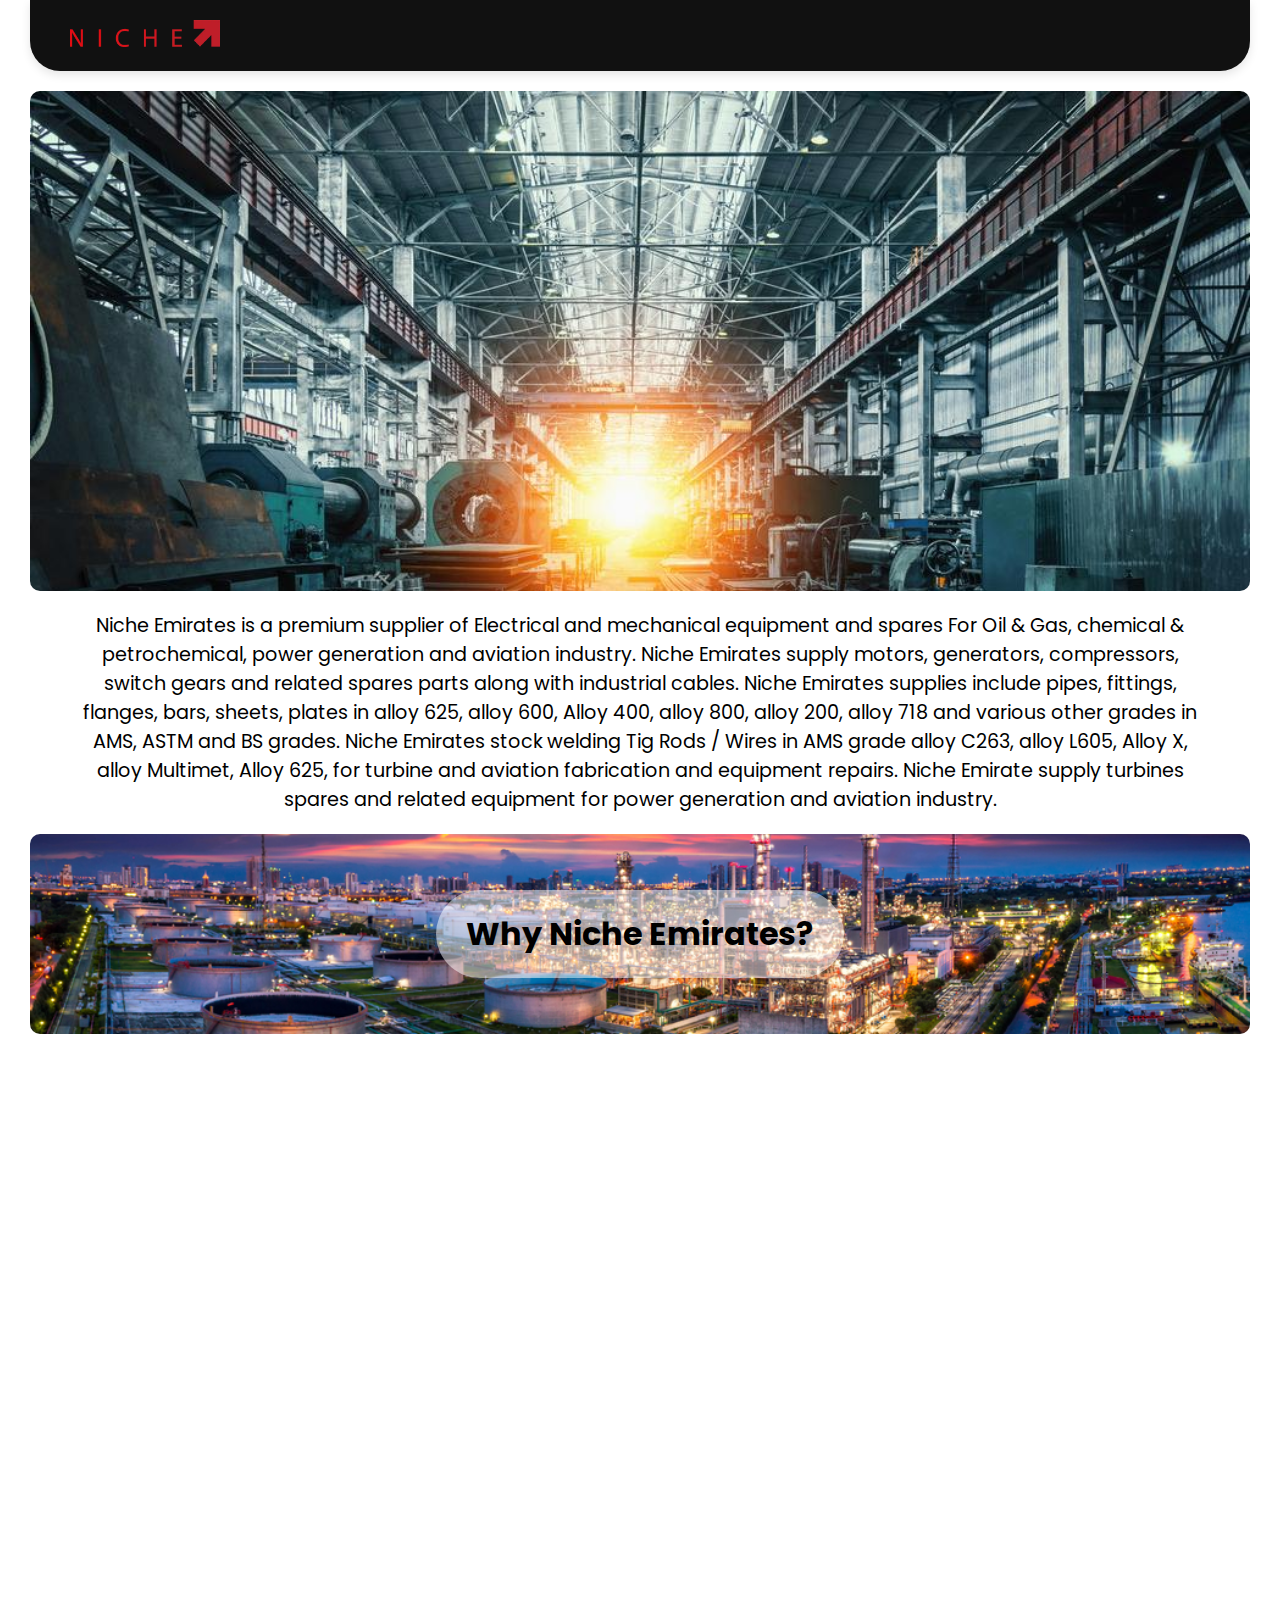
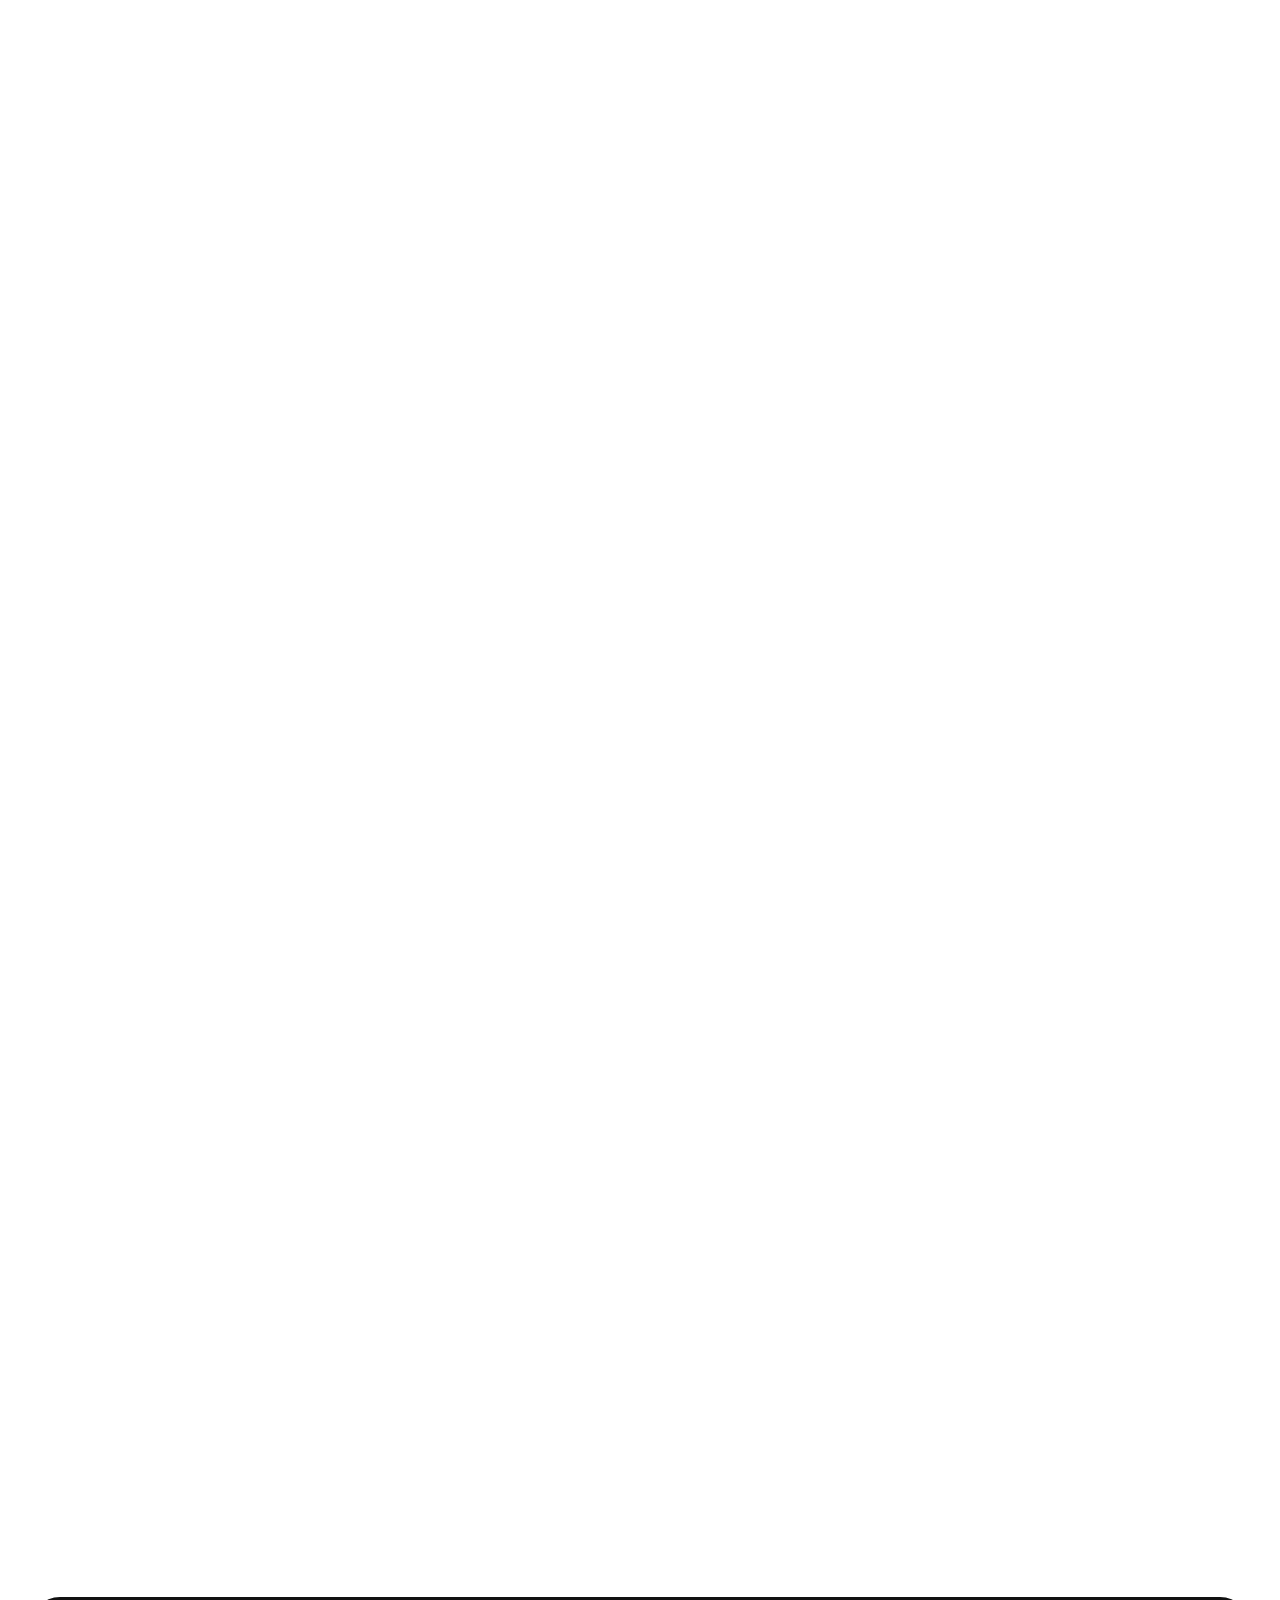
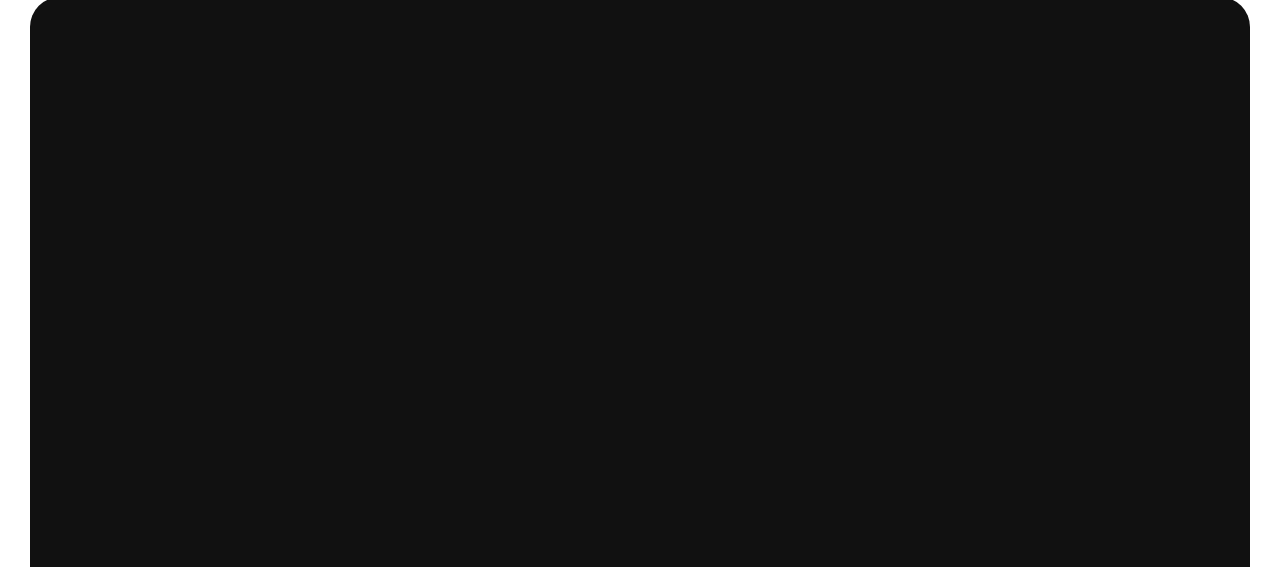
==== index.html @ 9e4d217b "Add files via upload" ====
<!DOCTYPE html>
<html lang="en">

<head>
    <meta charset="UTF-8">
    <meta name="viewport" content="width=device-width, initial-scale=1.0">
    <title>Home | Niche Emirates</title>
    <link rel="stylesheet" href="styles.css">
    <link rel="preconnect" href="https://fonts.googleapis.com">
    <link rel="preconnect" href="https://fonts.gstatic.com" crossorigin>
    <link
        href="https://fonts.googleapis.com/css2?family=Poppins:ital,wght@0,100;0,200;0,300;0,400;0,500;0,600;0,700;0,800;0,900;1,100;1,200;1,300;1,400;1,500;1,600;1,700;1,800;1,900&display=swap"
        rel="stylesheet">
    <script src="https://cdn.emailjs.com/dist/email.min.js"></script>
</head>

<body class="body-width">
    <header class="luxury-header">
        <div class="logo">
            <a href="index.html">
                <img src="images/logo.webp" alt="Logo" />
            </a>
        </div>
        <div class="burger-menu" id="burgerMenu">
            <div class="bar"></div>
            <div class="bar"></div>
            <div class="bar"></div>
        </div>
        <nav class="slider-nav" id="sliderNav">
            <span class="close-btn" id="closeNav">&times;</span>
            <ul>
                <li><a href="index.html">Home</a></li>
                <li><a href="about-us.html">About Us</a></li>
                <li><a href="services.html">Services</a></li>
                <li><a href="contact-us.html">Contact Us</a></li>
            </ul>
        </nav>
        <nav class="nav-menu">
            <ul>
                <li><a href="index.html">Home</a></li>
                <li><a href="about-us.html">About Us</a></li>
                <li><a href="services.html">Services</a></li>
                <li><a href="contact-us.html">Contact Us</a></li>
            </ul>
        </nav>
    </header>
    <div class="home-top-image-container">
        <img class="fader-element home-top-image" src="images/1.jpg" alt="Top Image">
    </div>
    <p style="text-align: center; padding: 0 40px;" class="fader-element body-text">
        Niche Emirates is a premium supplier of Electrical and mechanical equipment and spares
        For Oil & Gas, chemical & petrochemical, power generation and aviation industry.
        Niche Emirates supply motors, generators, compressors, switch gears and related spares parts along with
        industrial cables.
        Niche Emirates supplies include pipes, fittings, flanges, bars, sheets, plates in alloy 625, alloy 600,
        Alloy 400, alloy 800, alloy 200, alloy 718 and various other grades in AMS, ASTM and BS grades.
        Niche Emirates stock welding Tig Rods / Wires in AMS grade alloy C263, alloy L605, Alloy X, alloy Multimet,
        Alloy 625, for turbine and aviation fabrication and equipment repairs.
        Niche Emirate supply turbines spares and related equipment for power generation and aviation industry.
    </p>
    <div class="fader-element home-second-image-container">
        <img class="home-second-image" src="images/2.png">
        <div class="home-second-image-container-inner">
            <p>Why Niche Emirates?</p>
        </div>
    </div>
    <div class="fader-element why-niche-strip-container">
        <p>One Stop Shop</p>
        <p>Expert Consultation</p>
        <p>Wide Industrial Product Range</p>
        <p>Quality & Reliability</p>
        <p>Fair Price Guaranteed</p>
    </div>
    <div class="fader-element why-niche-strip-content-container">
        <img src="images/3.jpg">
        <div class="why-niche-strip-content-container-inner">
            <p>
                At Niche Emirates, we pride ourselves on our long-standing partnerships with some of the world’s
                leading
                brands and key players within the Middle East. These collaborations enable us to consistently
                deliver
                top-quality heavy machinery parts and exceptional services. Whether you require new, used, or
                refurbished parts, we are equipped to meet your needs with the best pricing and reliable,
                customer-focused service.
            </p>
            <a>
                View More
            </a>
        </div>
    </div>
    <h1 class="fader-element section-heading">OUR SERVICES</h1>
    <div class="fader-element our-services-home-strip">
        <div class="our-services-home-strip-card">
            <img src="images/4.jpg">
            <p>OIL & GAS</p>
        </div>
        <div class="our-services-home-strip-card">
            <img src="images/5.jpg">
            <p>POWER</p>
        </div>
        <div class="our-services-home-strip-card">
            <img src="images/6.jpg">
            <p>MINING</p>
        </div>
    </div>
    <h1 class="fader-element section-heading">HOW DO WE WORK?</h1>
    <img class="fader-element home-image" src="images/7.png">
    <div class="fader-element home-network-conter-container">
        <img class="home-image" style="margin:20px auto;" src="images/8.jpg">
        <div>
            <p class="network-counter">1000+</p>
            <p>Network</p>
        </div>
    </div>
    <img class="fader-element home-image home-image-last" style="margin-bottom:60px; margin-top: -50px;"
        src="images/9.png">

    <footer>
        <div class="fader-element home-contact-container">
            <div class="get-in-touch">
                <p class="home-get-in-touch-heading">GET IN TOUCH</p>
                <p class="home-get-in-touch-subheading">ADDRESS</p>
                <p class="home-get-in-touch-content">PO Box 81605, Dubai, UAE</p>
                <p class="home-get-in-touch-subheading">CONTACT US</p>
                <p class="home-get-in-touch-content">+971 4297 8868</p>
                <a class="home-get-in-touch-content" href="mailto:info@nicheme.com">info@nicheme.com</a>
            </div>
            <div class="form-container">
                <p class="home-get-in-touch-heading">SEND US A MESSAGE</p>
                <form id="contact-form">
                    <div class="form-row">
                        <div class="form-group">
                            <label for="name">Name</label>
                            <input type="text" id="name" name="from_name" placeholder="Name" required>
                        </div>
                        <div class="form-group">
                            <label for="company">Company</label>
                            <input type="text" id="company" name="company" placeholder="Company" required>
                        </div>
                    </div>
                    <div class="form-row">
                        <div class="form-group">
                            <label for="phone">Phone</label>
                            <input type="tel" id="phone" name="phone" placeholder="Phone" required>
                        </div>
                        <div class="form-group">
                            <label for="email">Email</label>
                            <input type="email" id="email" name="email" placeholder="Email" required>
                        </div>
                    </div>
                    <div class="form-group">
                        <label for="description">Description</label>
                        <textarea id="description" name="message" rows="4" placeholder="Description"
                            required></textarea>
                    </div>
                    <button type="submit" class="form-button">Send</button>
                </form>
            </div>
        </div>
    </footer>
    <script>
        document.addEventListener("DOMContentLoaded", () => {
            const cards = document.querySelectorAll(".our-services-home-strip-card");

            const observer = new IntersectionObserver((entries) => {
                entries.forEach((entry) => {
                    if (entry.isIntersecting) {
                        entry.target.classList.add("in-view");
                    } else {
                        entry.target.classList.remove("in-view"); // Optional: remove class when out of view
                    }
                });
            });

            cards.forEach((card) => observer.observe(card));
        });
    </script>
    <script>
        document.addEventListener("DOMContentLoaded", () => {
            const counterElements = document.querySelectorAll(".network-counter");

            const observer = new IntersectionObserver((entries) => {
                entries.forEach((entry) => {
                    if (entry.isIntersecting) {
                        startCounter(entry.target);
                        observer.unobserve(entry.target); // Stop observing after animation
                    }
                });
            });

            counterElements.forEach((element) => observer.observe(element));

            function startCounter(counterElement) {
                let start = 0;
                const end = parseInt(counterElement.textContent.replace(/\D/g, ''), 10); // Remove non-numeric characters and parse
                const duration = 1000; // Animation duration in milliseconds
                const easeInOutQuad = (t) =>
                    t < 0.5 ? 2 * t * t : -1 + (4 - 2 * t) * t;

                let startTime = null;

                function animateCounter(timestamp) {
                    if (!startTime) startTime = timestamp;
                    const progress = timestamp - startTime;
                    const easingProgress = easeInOutQuad(progress / duration);
                    const current = Math.min(
                        Math.floor(start + easingProgress * end),
                        end
                    );
                    counterElement.textContent = `${current}+`;

                    if (progress < duration) {
                        requestAnimationFrame(animateCounter);
                    } else {
                        counterElement.textContent = `${end}+`; // Ensure final value
                    }
                }

                requestAnimationFrame(animateCounter);
            }
        });
    </script>
    <script>
        emailjs.init("0y-54eaYngDG_MT3-");

        document.querySelector("form").addEventListener("submit", function (e) {
            e.preventDefault();

            const serviceID = "service_50eqcb4";
            const templateID = "template_733shvm";

            emailjs.sendForm(serviceID, templateID, this)
                .then(() => {
                    alert("Message sent successfully!");
                    this.reset();
                }, (err) => {
                    alert("Failed to send message. Please try again later.");
                    console.error("Error:", err);
                });
        });
    </script>
    <script>
        document.addEventListener("DOMContentLoaded", function () {
            // Select all elements with the class 'fader-element'
            const faderElements = document.querySelectorAll('.fader-element');

            // Options for the Intersection Observer
            const options = {
                root: null, // Observe the viewport
                rootMargin: '0px', // No margin around the root
                threshold: 0.1 // Trigger when 10% of the element is visible
            };

            // Callback for when elements enter the viewport
            const observerCallback = (entries, observer) => {
                entries.forEach(entry => {
                    if (entry.isIntersecting) {
                        // Add the 'visible' class to the element when it enters the viewport
                        entry.target.classList.add('visible');
                        observer.unobserve(entry.target); // Stop observing once it has faded in
                    }
                });
            };

            // Create the Intersection Observer
            const observer = new IntersectionObserver(observerCallback, options);

            // Observe each fader-element
            faderElements.forEach(element => {
                observer.observe(element);
            });
        });
    </script>
    <script>
        document.addEventListener("DOMContentLoaded", () => {
            const burgerMenu = document.getElementById("burgerMenu");
            const sliderNav = document.getElementById("sliderNav");
            const closeNav = document.getElementById("closeNav");

            // Open or Close Menu on Burger Click
            burgerMenu.addEventListener("click", () => {
                sliderNav.classList.toggle("open");
                burgerMenu.classList.toggle("open");
            });

            // Close Menu with Close Button
            closeNav.addEventListener("click", () => {
                sliderNav.classList.remove("open");
                burgerMenu.classList.remove("open");
            });

            // Close Menu by Clicking Outside
            document.addEventListener("click", (event) => {
                const isClickInsideMenu = sliderNav.contains(event.target);
                const isClickOnBurger = burgerMenu.contains(event.target);

                if (!isClickInsideMenu && !isClickOnBurger) {
                    sliderNav.classList.remove("open");
                    burgerMenu.classList.remove("open");
                }
            });
        });
    </script>
</body>

</html>
---- styles.css ----
* {
    margin: 0;
    padding: 0;
}

p {
    font-family: "Poppins", sans-serif;
}

.burger-menu {
    display: none;
}

.slider-nav {
    display: none;
}

header {
    display: flex;
    justify-content: space-between;
    align-items: center;
    padding: 20px 40px;
    background: #111;
    box-shadow: 0 4px 10px rgba(0, 0, 0, 0.1);
    position: sticky;
    top: 0;
    z-index: 1000;
    border-radius: 0 0 30px 30px;
}

footer {
    background-color: #111111;
    padding: 40px 30px;
    border-radius: 30px 30px 0 0;
}

.logo img {
    width: 150px;
    /* Adjust logo size as needed */
}

.nav-menu ul {
    list-style: none;
    display: flex;
    gap: 30px;
}

.nav-menu li {
    position: relative;
}

.nav-menu a {
    text-decoration: none;
    color: #fff;
    font-size: 1.1rem;
    font-family: "Poppins", sans-serif;
    font-weight: 500;
    padding: 10px 15px;
    transition: color 0.3s ease, transform 0.3s ease;
}

/* Fade-in Effect on Hover */
.nav-menu a:hover {
    color: #bf1e29;
    /* Luxurious gold color */
    transform: scale(1.1);
}

/* Underline Animation */
.nav-menu a::after {
    content: "";
    position: absolute;
    left: 50%;
    bottom: 0;
    width: 0;
    height: 2px;
    background: #bf1e29;
    transition: width 0.3s ease, left 0.3s ease;
}

.nav-menu a:hover::after {
    width: 100%;
    left: 0;
}

/* Smooth Entrance Animation */
.nav-menu li {
    opacity: 0;
    animation: fadeIn 1s ease-in-out forwards;
}

.nav-menu li:nth-child(1) {
    animation-delay: 0.2s;
}

.nav-menu li:nth-child(2) {
    animation-delay: 0.4s;
}

.nav-menu li:nth-child(3) {
    animation-delay: 0.6s;
}

.nav-menu li:nth-child(4) {
    animation-delay: 0.8s;
}

@keyframes fadeIn {
    from {
        opacity: 0;
        transform: translateY(-20px);
    }

    to {
        opacity: 1;
        transform: translateY(0);
    }
}

.body-text {
    font-size: 1.2rem;
    margin: 20px 0;
}

.body-width {
    max-width: 1300px;
    margin: 0 auto;
}

.home-top-image-container {
    width: 100%;
    height: 500px;
    margin-top: 20px;
    overflow: hidden;
    border-radius: 10px;
}

.home-top-image,
.home-second-image {
    width: 100%;
    height: 100%;
    object-fit: cover;
}

.home-second-image-container {
    width: 100%;
    height: 200px;
    overflow: hidden;
    border-radius: 10px;
    position: relative;
}

.home-second-image-container-inner {
    position: absolute;
    top: 50%;
    left: 50%;
    transform: translate(-50%, -50%);
    color: #000;
    text-align: center;
    background: rgba(255, 255, 255, 0.5);
    padding: 20px 30px;
    border-radius: 50px;
}

.home-second-image-container-inner p {
    font-weight: 700;
    font-size: 2rem;
}

.why-niche-strip-container {
    display: flex;
    justify-content: space-between;
    margin: 20px auto;
    align-items: center;
}

.why-niche-strip-container p {
    display: flex;
    justify-content: center;
    align-items: center;
    padding: 0 10px;
    border: solid 1px #000;
    width: 16%;
    text-align: center;
    height: 90px;
    transition: all ease-in .3s;
    cursor: pointer;
    border-radius: 10px;
}

.why-niche-strip-container p:hover {
    border: none;
    background-color: #000;
    color: #fff;
}

.why-niche-strip-content-container {
    display: flex;
    justify-content: space-between;
    align-items: center;
}

.why-niche-strip-content-container img {
    width: 48%;
    border-radius: 10px;
}

.why-niche-strip-content-container-inner {
    display: flex;
    flex-direction: column;
    gap: 10px;
    width: 48%;
}

.why-niche-strip-content-container-inner p {
    font-size: 1.2rem;
}

.why-niche-strip-content-container-inner a {
    padding: 20px 50px;
    background-color: #000;
    width: fit-content;
    text-decoration: none;
    list-style: none;
    font-family: "Poppins", sans-serif;
    border-radius: 10px;
    color: #fff;
    font-weight: 600;
}

.section-heading {
    font-weight: 700;
    margin: 20px auto;
    font-family: "Poppins", sans-serif;
    text-align: center;
}

.our-services-home-strip {
    display: flex;
    justify-content: space-between;
    align-items: center;
}

.our-services-home-strip-card {
    position: relative;
    width: 32%;
    height: auto;
    aspect-ratio: 1/1;
    overflow: hidden;
    border-radius: 10px;
}

.our-services-home-strip-card img {
    width: 100%;
    height: 100%;
    object-fit: cover;
    display: block;
}

.our-services-home-strip-card p {
    position: absolute;
    top: 50%;
    left: 50%;
    transform: translate(-50%, -50%);
    margin: 0;
    background: rgba(255, 255, 255, 0.5);
    color: #000;
    font-weight: 600;
    padding: 10px 20px;
    border-radius: 10px;
    font-family: "Poppins", sans-serif;
    font-size: 1.5rem;
    opacity: 0;
    transition: opacity 1s ease, transform 1s ease;
    pointer-events: none;
}

.our-services-home-strip-card.in-view p {
    opacity: 1;
    transform: translate(-50%, -50%) scale(1.1);
}

.home-network-conter-container {
    position: relative;
}

.home-network-conter-container div {
    position: absolute;
    top: 50%;
    left: 15%;
    width: 250px;
    transform: translate(-50%, -50%);
}

.home-network-conter-container .network-counter {
    font-size: 4rem;
    font-weight: bold;
    transition: color 0.3s ease-in-out;
}

.home-network-conter-container p {
    font-size: 1.2rem;
    margin: 0;
}


.home-contact-container {
    display: flex;
    justify-content: space-between;
    align-items: start;
}

.home-contact-container p,
.home-contact-container label {
    color: #fff;
}

.get-in-touch {
    width: 50%;
    display: flex;
    flex-direction: column;
}

.home-get-in-touch-heading {
    font-size: 1.5rem;
    font-weight: 700;
}

.home-get-in-touch-subheading {
    font-size: 1.2rem;
    margin-top: 20px;
    font-weight: 600;
}

.home-get-in-touch-content {
    font-size: 1.2rem;
}

.form-container {
    width: 50%;
}

form {
    display: flex;
    flex-direction: column;
    gap: 20px;
    margin-top: 20px;
}

.get-in-touch a {
    text-decoration: none;
    list-style: none;
    color: #fff;
}

.form-row {
    display: flex;
    gap: 10px;
}

.form-group {
    flex: 1;
    display: flex;
    flex-direction: column;
}

label {
    margin-bottom: 8px;
    font-family: "Poppins", sans-serif;
    font-size: 1.2rem;
    color: #000;
}

input,
textarea {
    padding: 10px;
    font-family: "Poppins", sans-serif;
    border: 1px solid #fff;
    border-radius: 4px;
    font-size: 1rem;
    background-color: transparent;
    color: #fff;
}

textarea {
    resize: none;
}

.fader-element {
    opacity: 0;
    transform: translateY(30px);
    /* Optional: adds a slight upward motion */
    transition: opacity 1s ease-out, transform 1s ease-out;
}

/* When the element is in the viewport, it fades in */
.fader-element.visible {
    opacity: 1;
    transform: translateY(0);
    /* Return to original position */
}

.form-button {
    background-color: #fff;
    color: #000;
    padding: 15px 20px;
    font-size: 1rem;
    font-weight: bold;
    text-align: center;
    border: none;
    border-radius: 4px;
    cursor: pointer;
    transition: background-color 0.3s ease;
}

.form-button:hover {
    background-color: #333;
}

.home-image {
    width: 100%;
    height: auto;
    border-radius: 10px;
}

.slider-nav .close-btn {
    position: absolute;
    top: 15px;
    right: 15px;
    font-size: 2rem;
    color: #bf1e29;
    cursor: pointer;
    transition: color 0.3s ease;
}

.slider-nav .close-btn:hover {
    color: #bf1e29;
}

.services-left-container,
.services-right-container {
    justify-content: center;
    align-items: center;
    gap: 30px;
    margin-top: 30px;
    display: flex;
}

.services-left-container h2 {
    font-family: poppins, 'sans-serif';
}

.services-right-container h2,
.services-right-container p {
    font-family: poppins, 'sans-serif';
    text-align: right;
}

.services-left-container img,
.services-right-container img {
    width: 40%;
    border-radius: 20px;
}

.services-left-container div,
.services-right-container div {
    width: 40%;
}

@media (max-width: 600px) {
    .form-row {
        flex-direction: column;
    }
}

@media(max-width: 1300px) {
    body {
        padding: 0 30px;
        overflow-x: hidden;
    }
}

@media(max-width: 950px) {
    .home-contact-container {
        flex-direction: column-reverse;
        gap: 50px;
    }

    .get-in-touch,
    .form-container {
        width: 100%;
    }
}

@media(max-width:850px) {
    .home-second-image-container-inner p {
        font-weight: 700;
        font-size: 1.5rem;
    }

    .why-niche-strip-container {
        flex-wrap: wrap;
    }

    .why-niche-strip-container p {
        width: 180px;
    }

    .why-niche-strip-container {
        justify-content: center;
        gap: 10px;
    }

    .why-niche-strip-content-container {
        flex-direction: column;
    }

    .why-niche-strip-content-container img,
    .why-niche-strip-content-container-inner {
        width: 100%;
    }

    .why-niche-strip-content-container-inner {
        display: flex;
        justify-content: center;
        align-items: center;
    }

    .why-niche-strip-content-container-inner p {
        text-align: center;
    }

    .why-niche-strip-content-container-inner p {
        margin: 20px 0 10px;
    }

    .home-network-conter-container div {
        left: 22%;
    }
}

@media(max-width:700px) {

    .services-left-container,
    .services-right-container {
        flex-direction: column;
        gap: 10px;
    }

    .services-left-container img,
    .services-right-container img {
        width: 90%;
    }

    .services-left-container div,
    .services-right-container div {
        width: 90%;
    }

    .services-right-container {
        flex-direction: column-reverse;
    }

    .slider-nav {
        display: flex;
    }

    .burger-menu {
        display: flex;
        flex-direction: column;
        cursor: pointer;
    }

    .burger-menu .bar {
        width: 20px;
        height: 2px;
        background-color: #bf1e29;
        margin: 3px 0;
        transition: transform 0.4s, opacity 0.4s;
    }

    /* Slider Navigation */
    .slider-nav {
        position: fixed;
        top: 0;
        right: -250px;
        /* Hidden by default */
        width: 250px;
        height: 100%;
        background-color: #000;
        color: #bf1e29;
        transition: right 0.5s ease-in-out;
        z-index: 999;
    }

    .slider-nav ul {
        list-style: none;
        padding: 50px 20px;
    }

    .slider-nav ul li {
        margin: 20px 0;
        font-family: poppins, "sans-serif";
    }

    .slider-nav ul li a {
        color: #bf1e29;
        text-decoration: none;
        font-size: 1.2rem;
        transition: color 0.3s ease;
    }

    .slider-nav ul li a:hover {
        color: #d4af37;
        /* Luxurious gold tone */
    }

    /* Toggle Slider - Open */
    .slider-nav.open {
        right: 0;
        /* Slide in */
    }

    /* Burger Menu Animation */
    .burger-menu.open .bar:nth-child(1) {
        transform: rotate(45deg) translate(5px, 5px);
    }

    .burger-menu.open .bar:nth-child(2) {
        opacity: 0;
    }

    .burger-menu.open .bar:nth-child(3) {
        transform: rotate(-45deg) translate(5px, -5px);
    }

    .home-network-conter-container div {
        left: 28%;
    }

    .why-niche-strip-container p {
        width: 140px;
    }

    .luxury-header .nav-menu {
        display: none;
    }

    body {
        padding: 0;
    }

    header {
        border-radius: 0;
    }

    .home-top-image-container,
    .home-second-image-container,
    .why-niche-strip-content-container,
    .our-services-home-strip,
    .home-image {
        width: 96%;
        margin-left: auto;
        margin-right: auto;
    }

    .home-image {
        width: 96%;
        margin: 0 auto;
        display: flex;
    }

    .our-services-home-strip-card {
        width: 49%;
    }

    .our-services-home-strip {
        flex-wrap: wrap;
        justify-content: center;
        gap: 2%;
    }
}

@media(max-width:500px) {
    .home-get-in-touch-heading {
        font-weight: 600;
    }

    .home-contact-container label {
        font-size: 1rem;
    }

    .home-get-in-touch-subheading {
        font-size: 1rem;
    }

    .home-get-in-touch-content {
        font-size: .8rem;
    }

    .home-top-image-container {
        height: 350px;
        margin-top: 10px;
    }

    .body-text {
        padding: 0 10px !important;
        margin-top: 10px;
        font-size: .8rem;
    }

    .home-second-image-container-inner p {
        font-size: 1rem;
        text-wrap: nowrap;
    }

    .why-niche-strip-container p {
        height: 70px;
        font-size: .8rem;
        font-weight: 600;
    }

    .why-niche-strip-content-container-inner p {
        font-size: .8rem;
    }

    .why-niche-strip-content-container-inner a {
        padding: 10px 40px;
        font-size: .8rem;
    }

    .section-heading {
        margin: 20px auto 7px;
        font-size: 1.5rem;
    }

    .our-services-home-strip-card.in-view p {
        font-size: 1rem;
        padding: 10px;
        width: 60%;
        text-align: center;
        line-height: 1.6rem;
    }

    .home-network-conter-container .network-counter {
        font-size: 2rem;
    }

    .home-network-conter-container div {
        left: 42%;
    }

    .home-image-last {
        margin-bottom: 30px !important;
        margin-top: -30px !important;
    }

    header {
        padding: 20px 30px;
    }

    .logo img {
        width: 120px;
    }
}
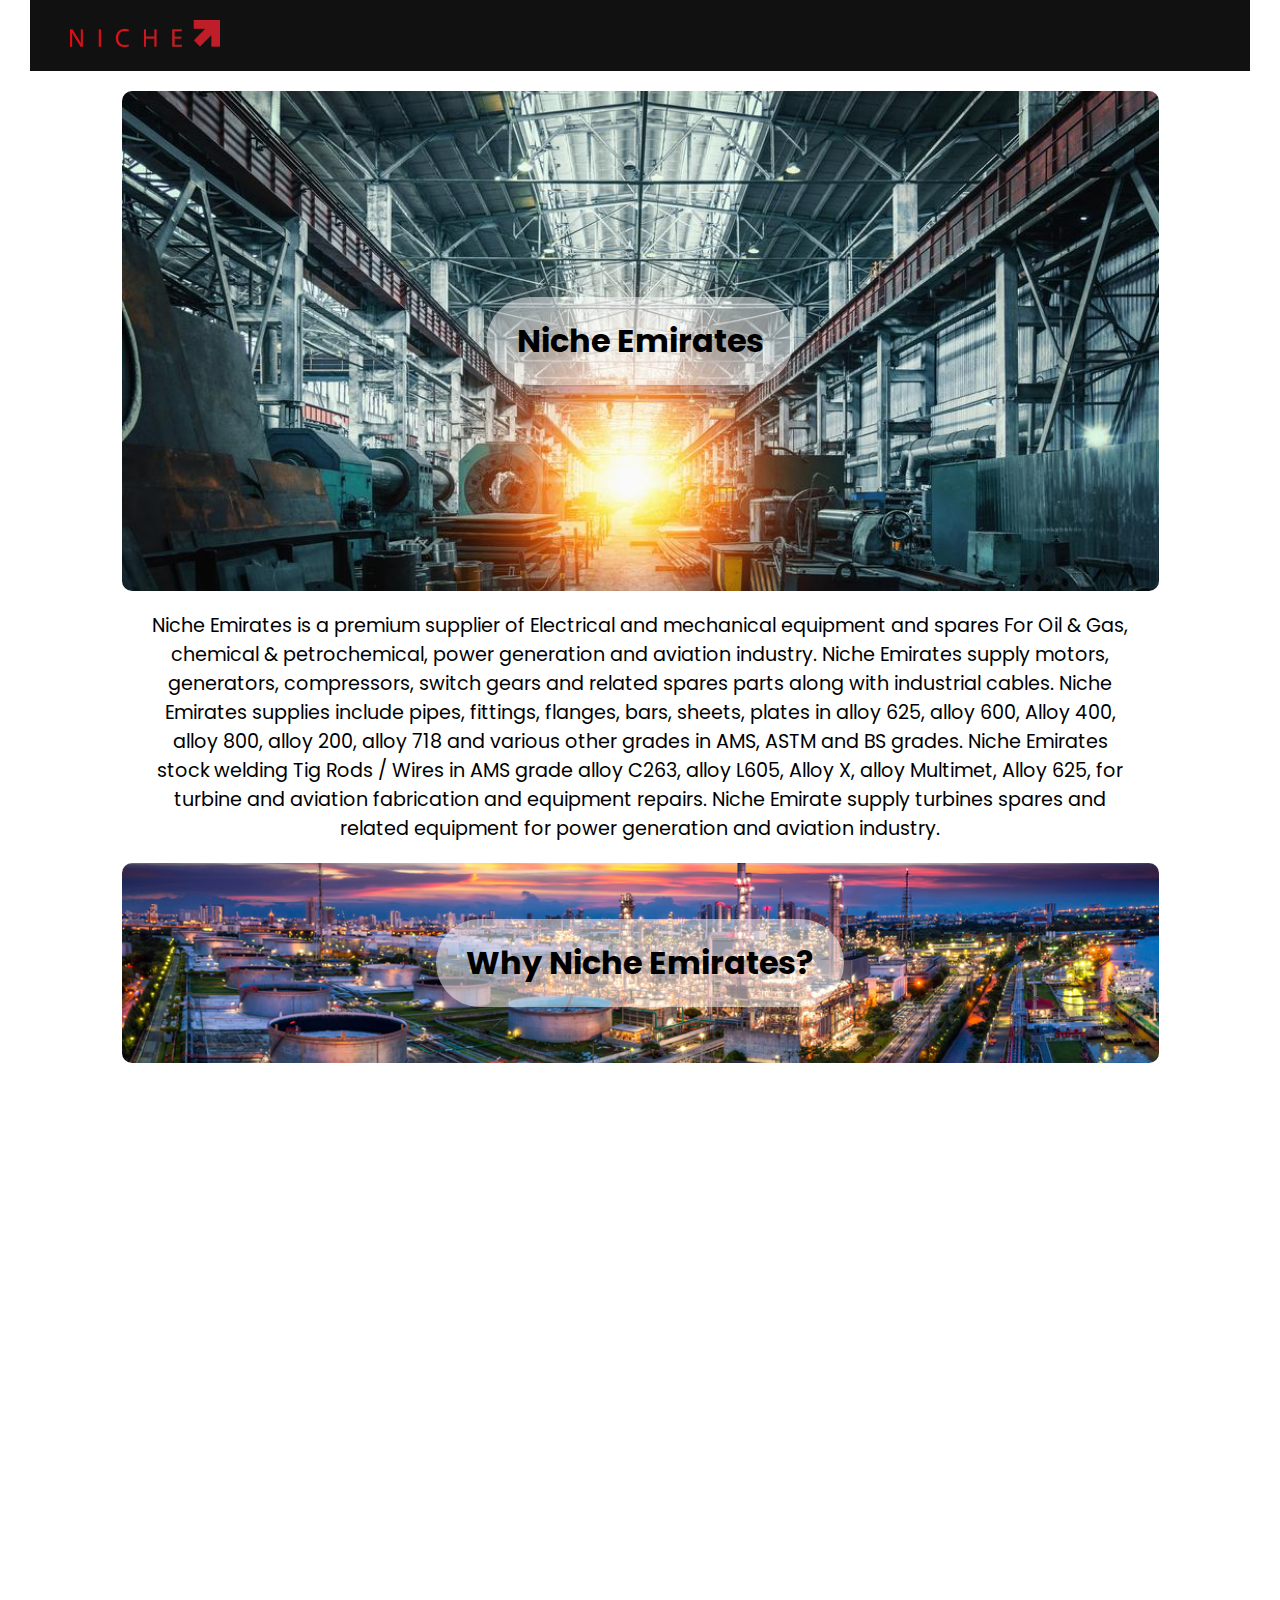
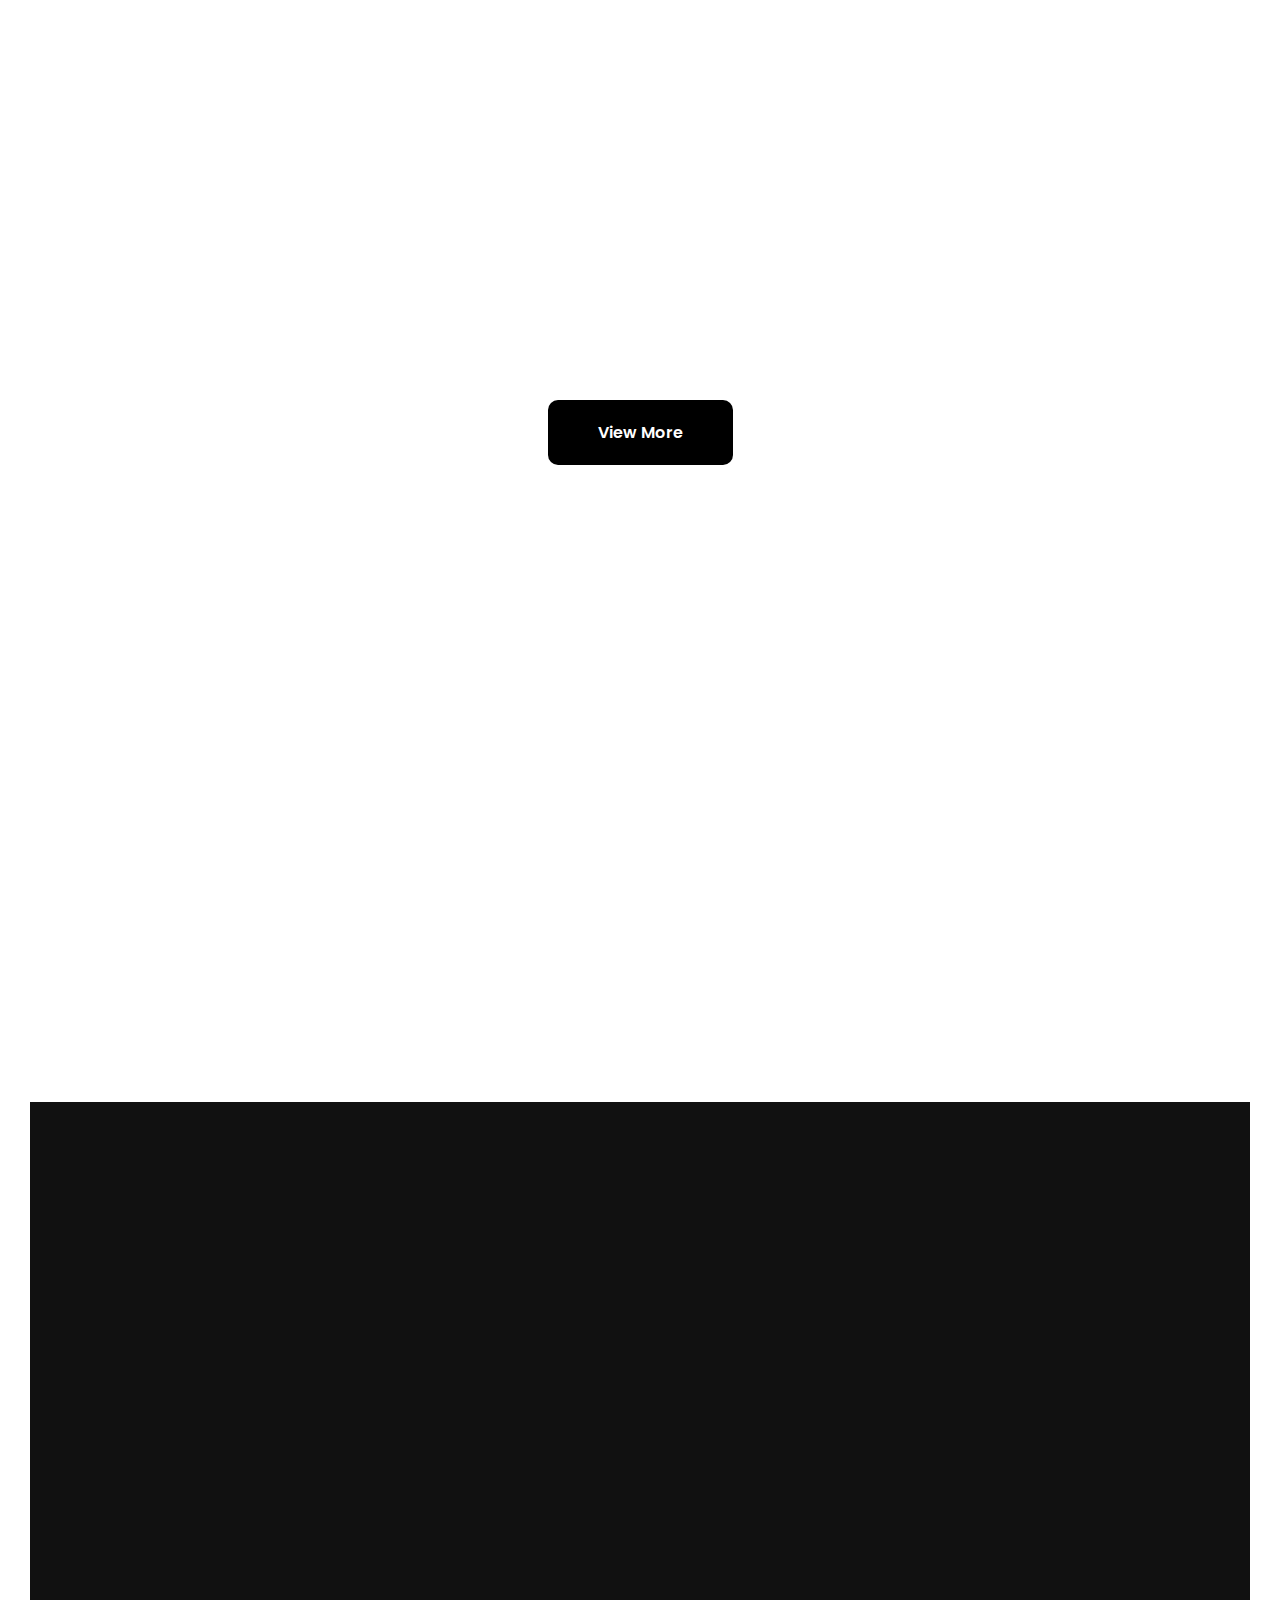
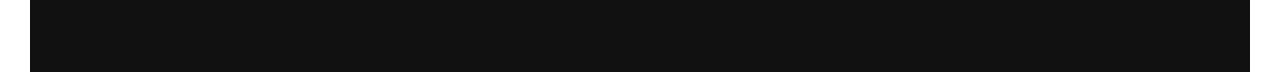
==== commit 9d498747: "Add files via upload" ====
--- a/index.html
+++ b/index.html
@@ -14,7 +14,7 @@
     <script src="https://cdn.emailjs.com/dist/email.min.js"></script>
 </head>
 
-<body class="body-width">
+<body>
     <header class="luxury-header">
         <div class="logo">
             <a href="index.html">
@@ -44,77 +44,79 @@
             </ul>
         </nav>
     </header>
-    <div class="home-top-image-container">
-        <img class="fader-element home-top-image" src="images/1.jpg" alt="Top Image">
+    <div class="body-width">
+        <div class="home-top-image-container">
+            <img class="fader-element home-top-image" src="images/1.jpg" alt="Top Image">
+            <p>Niche Emirates</p>
+        </div>
+        <p style="width:80%;text-align: center; padding: 0 40px; margin: 20px auto;" class="fader-element body-text">
+            Niche Emirates is a premium supplier of Electrical and mechanical equipment and spares
+            For Oil & Gas, chemical & petrochemical, power generation and aviation industry.
+            Niche Emirates supply motors, generators, compressors, switch gears and related spares parts along with
+            industrial cables.
+            Niche Emirates supplies include pipes, fittings, flanges, bars, sheets, plates in alloy 625, alloy 600,
+            Alloy 400, alloy 800, alloy 200, alloy 718 and various other grades in AMS, ASTM and BS grades.
+            Niche Emirates stock welding Tig Rods / Wires in AMS grade alloy C263, alloy L605, Alloy X, alloy Multimet,
+            Alloy 625, for turbine and aviation fabrication and equipment repairs.
+            Niche Emirate supply turbines spares and related equipment for power generation and aviation industry.
+        </p>
+        <div class="fader-element home-second-image-container">
+            <img class="home-second-image" src="images/2.png">
+            <div class="home-second-image-container-inner">
+                <p>Why Niche Emirates?</p>
+            </div>
+        </div>
+        <div class="fader-element why-niche-strip-container">
+            <p>One Stop Shop</p>
+            <p>Expert Consultation</p>
+            <p>Wide Industrial Product Range</p>
+            <p>Quality & Reliability</p>
+            <p>Fair Price Guaranteed</p>
+        </div>
+        <div class="fader-element why-niche-strip-content-container">
+            <img src="images/3.jpg">
+            <div class="why-niche-strip-content-container-inner">
+                <p>
+                    At Niche Emirates, we pride ourselves on our long-standing partnerships with some of the world’s
+                    leading
+                    brands and key players within the Middle East. These collaborations enable us to consistently
+                    deliver
+                    top-quality heavy machinery parts and exceptional services. Whether you require new, used, or
+                    refurbished parts, we are equipped to meet your needs with the best pricing and reliable,
+                    customer-focused service.
+                </p>
+                <a href="about-us.html">
+                    View More
+                </a>
+            </div>
+        </div>
+        <h1 class="fader-element section-heading">OUR SERVICES</h1>
+        <div class="fader-element our-services-home-strip">
+            <div class="our-services-home-strip-card">
+                <img src="images/4.jpg">
+                <p>OIL & GAS</p>
+            </div>
+            <div class="our-services-home-strip-card">
+                <img src="images/5.jpg">
+                <p>POWER</p>
+            </div>
+            <div class="our-services-home-strip-card">
+                <img src="images/6.jpg">
+                <p>MINING</p>
+            </div>
+        </div>
+        <a href="services.html" class="services-view-more-home">
+            View More
+        </a>
+        <div class="fader-element home-network-conter-container">
+            <img class="home-image" style="margin:20px auto;" src="images/8.jpg">
+            <div>
+                <p class="network-counter">1000+</p>
+                <p>Network</p>
+            </div>
+        </div>
+        <img class="fader-element home-image home-image-last" src="images/9.png">
     </div>
-    <p style="text-align: center; padding: 0 40px;" class="fader-element body-text">
-        Niche Emirates is a premium supplier of Electrical and mechanical equipment and spares
-        For Oil & Gas, chemical & petrochemical, power generation and aviation industry.
-        Niche Emirates supply motors, generators, compressors, switch gears and related spares parts along with
-        industrial cables.
-        Niche Emirates supplies include pipes, fittings, flanges, bars, sheets, plates in alloy 625, alloy 600,
-        Alloy 400, alloy 800, alloy 200, alloy 718 and various other grades in AMS, ASTM and BS grades.
-        Niche Emirates stock welding Tig Rods / Wires in AMS grade alloy C263, alloy L605, Alloy X, alloy Multimet,
-        Alloy 625, for turbine and aviation fabrication and equipment repairs.
-        Niche Emirate supply turbines spares and related equipment for power generation and aviation industry.
-    </p>
-    <div class="fader-element home-second-image-container">
-        <img class="home-second-image" src="images/2.png">
-        <div class="home-second-image-container-inner">
-            <p>Why Niche Emirates?</p>
-        </div>
-    </div>
-    <div class="fader-element why-niche-strip-container">
-        <p>One Stop Shop</p>
-        <p>Expert Consultation</p>
-        <p>Wide Industrial Product Range</p>
-        <p>Quality & Reliability</p>
-        <p>Fair Price Guaranteed</p>
-    </div>
-    <div class="fader-element why-niche-strip-content-container">
-        <img src="images/3.jpg">
-        <div class="why-niche-strip-content-container-inner">
-            <p>
-                At Niche Emirates, we pride ourselves on our long-standing partnerships with some of the world’s
-                leading
-                brands and key players within the Middle East. These collaborations enable us to consistently
-                deliver
-                top-quality heavy machinery parts and exceptional services. Whether you require new, used, or
-                refurbished parts, we are equipped to meet your needs with the best pricing and reliable,
-                customer-focused service.
-            </p>
-            <a>
-                View More
-            </a>
-        </div>
-    </div>
-    <h1 class="fader-element section-heading">OUR SERVICES</h1>
-    <div class="fader-element our-services-home-strip">
-        <div class="our-services-home-strip-card">
-            <img src="images/4.jpg">
-            <p>OIL & GAS</p>
-        </div>
-        <div class="our-services-home-strip-card">
-            <img src="images/5.jpg">
-            <p>POWER</p>
-        </div>
-        <div class="our-services-home-strip-card">
-            <img src="images/6.jpg">
-            <p>MINING</p>
-        </div>
-    </div>
-    <h1 class="fader-element section-heading">HOW DO WE WORK?</h1>
-    <img class="fader-element home-image" src="images/7.png">
-    <div class="fader-element home-network-conter-container">
-        <img class="home-image" style="margin:20px auto;" src="images/8.jpg">
-        <div>
-            <p class="network-counter">1000+</p>
-            <p>Network</p>
-        </div>
-    </div>
-    <img class="fader-element home-image home-image-last" style="margin-bottom:60px; margin-top: -50px;"
-        src="images/9.png">
-
     <footer>
         <div class="fader-element home-contact-container">
             <div class="get-in-touch">
--- a/styles.css
+++ b/styles.css
@@ -21,17 +21,14 @@
     align-items: center;
     padding: 20px 40px;
     background: #111;
-    box-shadow: 0 4px 10px rgba(0, 0, 0, 0.1);
     position: sticky;
     top: 0;
     z-index: 1000;
-    border-radius: 0 0 30px 30px;
 }
 
 footer {
     background-color: #111111;
     padding: 40px 30px;
-    border-radius: 30px 30px 0 0;
 }
 
 .logo img {
@@ -128,11 +125,34 @@
 }
 
 .home-top-image-container {
-    width: 100%;
+    width: 85%;
     height: 500px;
-    margin-top: 20px;
+    position: relative;
+    margin: 20px auto 0;
     overflow: hidden;
     border-radius: 10px;
+}
+
+.home-top-image-container p {
+    width: 100%;
+    height: 100%;
+    position: absolute;
+    z-index: 999;
+    font-weight: 700;
+    display: flex;
+    font-size: 2rem;
+    top: 50%;
+    justify-content: center;
+    height: fit-content;
+    width: fit-content;
+    align-items: center;
+    left: 50%;
+    transform: translate(-50%, -50%);
+    color: #000;
+    text-align: center;
+    background: rgba(255, 255, 255, 0.5);
+    padding: 20px 30px;
+    border-radius: 50px;
 }
 
 .home-top-image,
@@ -143,10 +163,11 @@
 }
 
 .home-second-image-container {
-    width: 100%;
+    width: 85%;
     height: 200px;
     overflow: hidden;
     border-radius: 10px;
+    margin: 0 auto;
     position: relative;
 }
 
@@ -162,7 +183,14 @@
     border-radius: 50px;
 }
 
-.home-second-image-container-inner p {
+.home-image-last {
+    width: 70% !important;
+    margin: -50px auto 60px;
+    display: flex;
+}
+
+.home-second-image-container-inner p,
+.home-top-image-container p {
     font-weight: 700;
     font-size: 2rem;
 }
@@ -171,6 +199,7 @@
     display: flex;
     justify-content: space-between;
     margin: 20px auto;
+    width: 85%;
     align-items: center;
 }
 
@@ -196,6 +225,8 @@
 
 .why-niche-strip-content-container {
     display: flex;
+    width: 85%;
+    margin: 0 auto;
     justify-content: space-between;
     align-items: center;
 }
@@ -208,7 +239,7 @@
 .why-niche-strip-content-container-inner {
     display: flex;
     flex-direction: column;
-    gap: 10px;
+    gap: 40px;
     width: 48%;
 }
 
@@ -216,7 +247,14 @@
     font-size: 1.2rem;
 }
 
-.why-niche-strip-content-container-inner a {
+.services-view-more-home {
+    display: flex;
+    margin: 20px auto 0;
+}
+
+.why-niche-strip-content-container-inner a,
+.services-view-more-home {
+    cursor: pointer;
     padding: 20px 50px;
     background-color: #000;
     width: fit-content;
@@ -239,6 +277,8 @@
     display: flex;
     justify-content: space-between;
     align-items: center;
+    width: 85%;
+    margin: 0 auto;
 }
 
 .our-services-home-strip-card {
@@ -282,6 +322,8 @@
 
 .home-network-conter-container {
     position: relative;
+    width: 85%;
+    margin: 0 auto;
 }
 
 .home-network-conter-container div {
@@ -306,7 +348,7 @@
 
 .home-contact-container {
     display: flex;
-    justify-content: space-between;
+    justify-content: center;
     align-items: start;
 }
 
@@ -316,7 +358,7 @@
 }
 
 .get-in-touch {
-    width: 50%;
+    width: 30%;
     display: flex;
     flex-direction: column;
 }
@@ -493,7 +535,9 @@
 }
 
 @media(max-width:850px) {
-    .home-second-image-container-inner p {
+
+    .home-second-image-container-inner p,
+    .home-top-image-container p {
         font-weight: 700;
         font-size: 1.5rem;
     }
@@ -540,6 +584,9 @@
 }
 
 @media(max-width:700px) {
+    .why-niche-strip-content-container-inner {
+        gap: 10px;
+    }
 
     .services-left-container,
     .services-right-container {
@@ -671,7 +718,7 @@
     }
 
     .our-services-home-strip-card {
-        width: 49%;
+        width: 32%;
     }
 
     .our-services-home-strip {
@@ -699,32 +746,43 @@
     }
 
     .home-top-image-container {
-        height: 350px;
+        height: 240px;
         margin-top: 10px;
     }
 
     .body-text {
         padding: 0 10px !important;
-        margin-top: 10px;
-        font-size: .8rem;
-    }
-
-    .home-second-image-container-inner p {
+        margin: 15px auto !important;
+        font-size: .65rem;
+        width: 90% !important;
+    }
+
+    .why-niche-strip-container p {
+        width: 80px;
+    }
+
+    .why-niche-strip-container {
+        width: 95%;
+    }
+
+    .home-second-image-container-inner p,
+    .home-top-image-container p {
         font-size: 1rem;
         text-wrap: nowrap;
     }
 
     .why-niche-strip-container p {
-        height: 70px;
+        height: 85px;
         font-size: .8rem;
         font-weight: 600;
     }
 
     .why-niche-strip-content-container-inner p {
-        font-size: .8rem;
-    }
-
-    .why-niche-strip-content-container-inner a {
+        font-size: .65rem;
+    }
+
+    .why-niche-strip-content-container-inner a,
+    .services-view-more-home {
         padding: 10px 40px;
         font-size: .8rem;
     }
@@ -735,13 +793,14 @@
     }
 
     .our-services-home-strip-card.in-view p {
-        font-size: 1rem;
-        padding: 10px;
+        font-size: .6rem;
+        padding: 0;
         width: 60%;
         text-align: center;
         line-height: 1.6rem;
     }
 
+
     .home-network-conter-container .network-counter {
         font-size: 2rem;
     }
@@ -762,4 +821,12 @@
     .logo img {
         width: 120px;
     }
+
+    .home-network-conter-container {
+        width: 100%;
+    }
+
+    .home-image-last {
+        width: 90% !important;
+    }
 }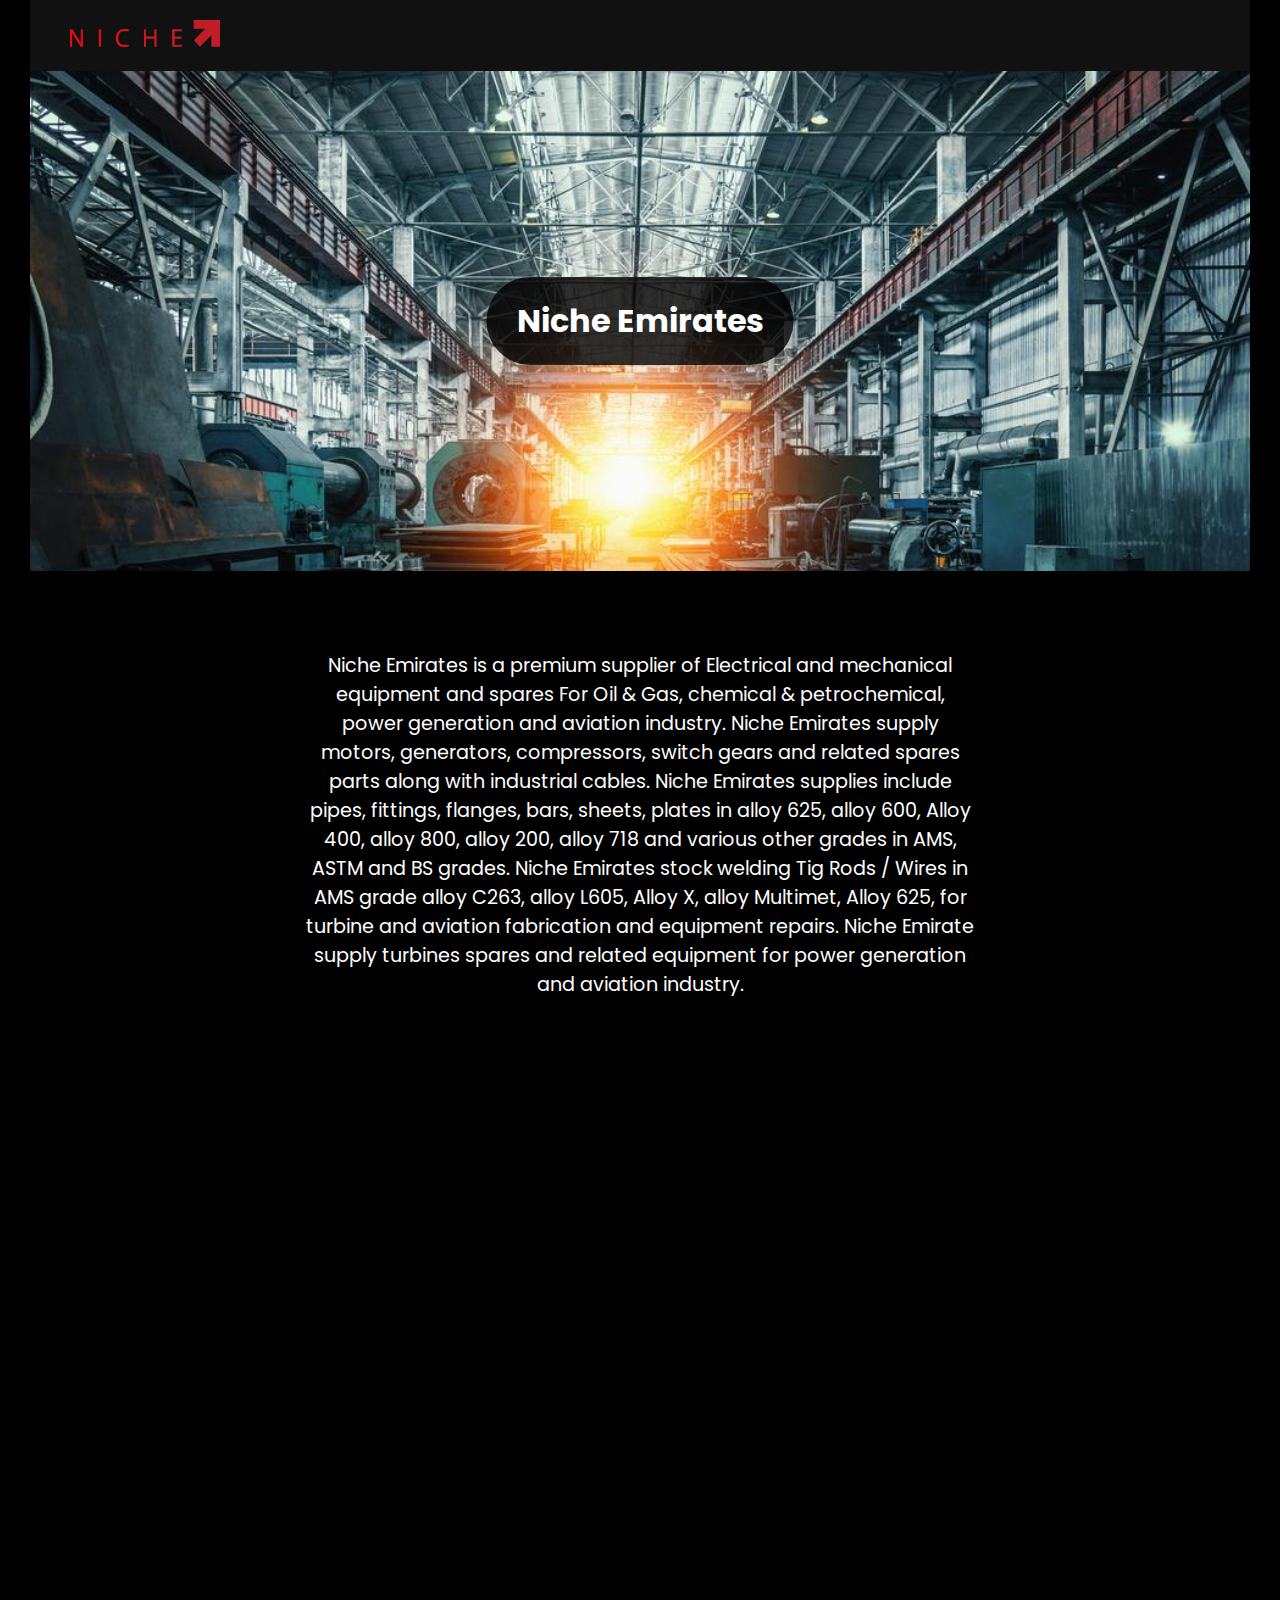
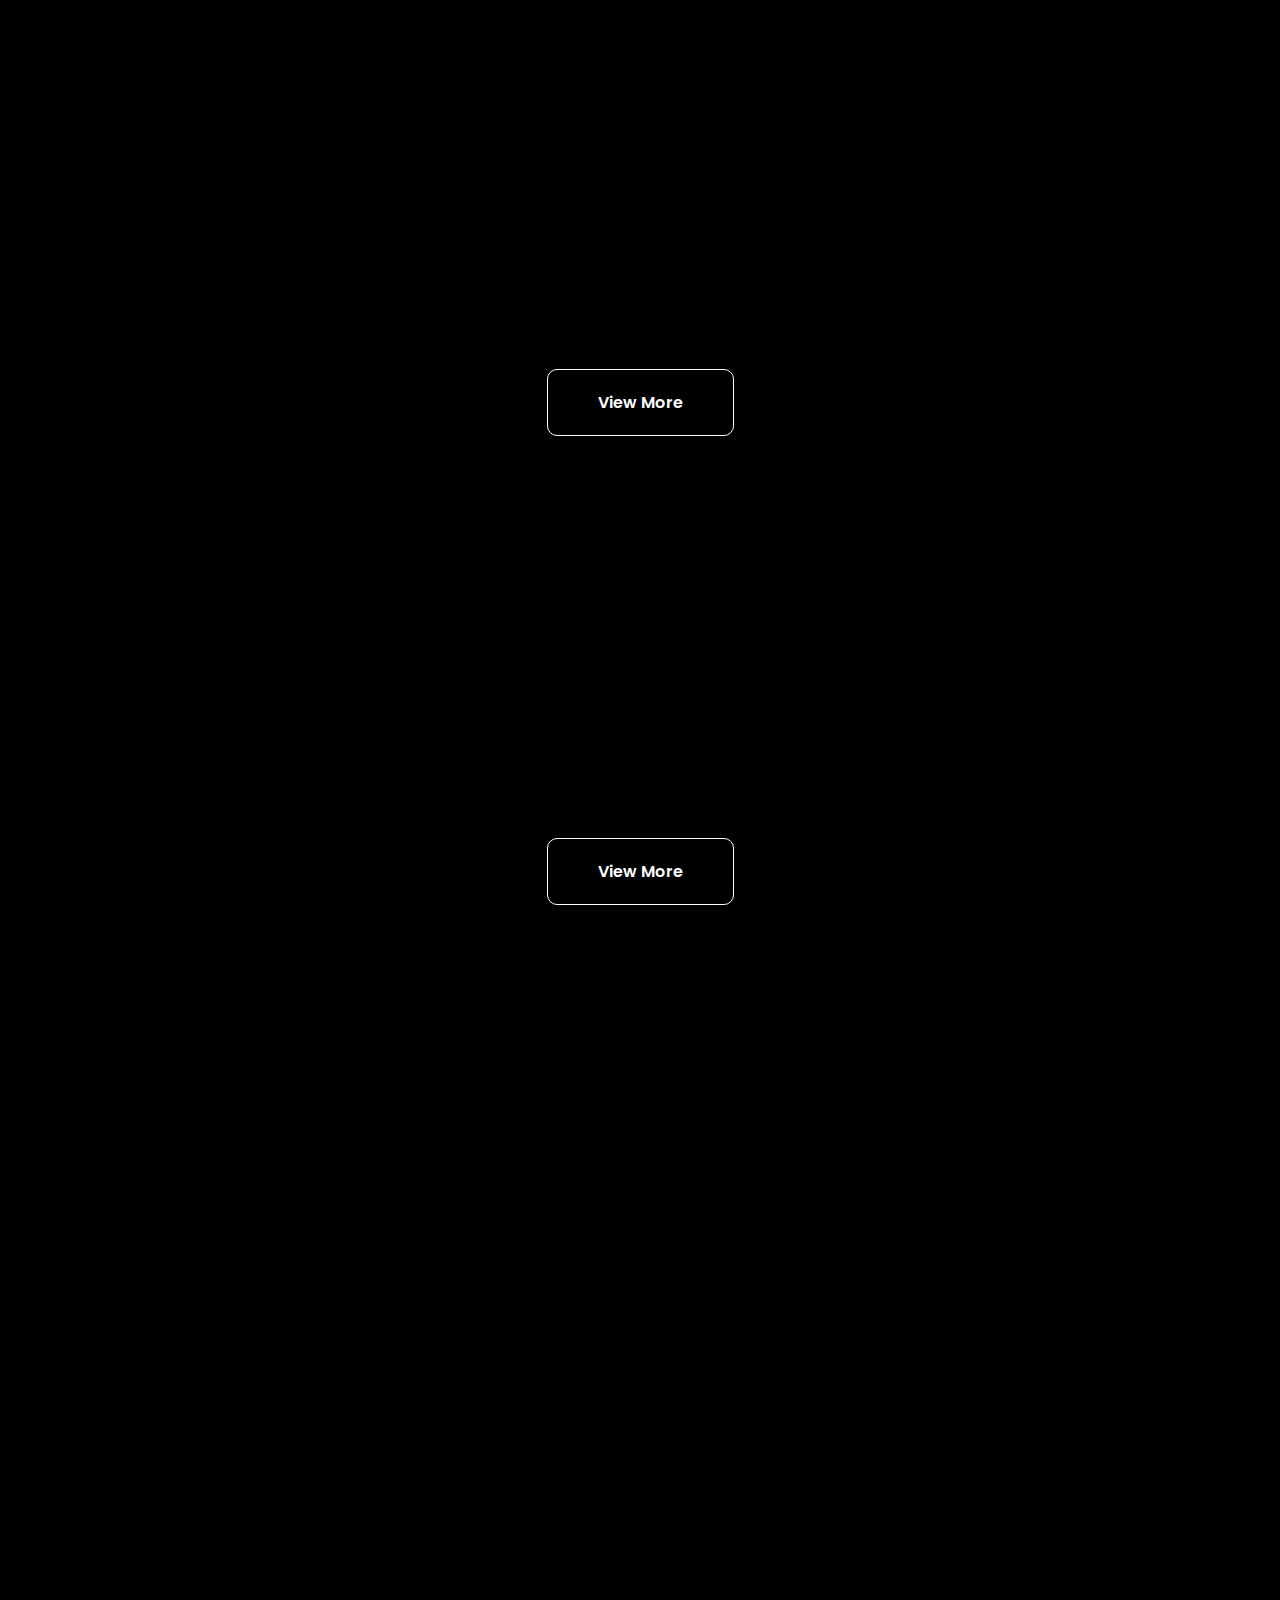
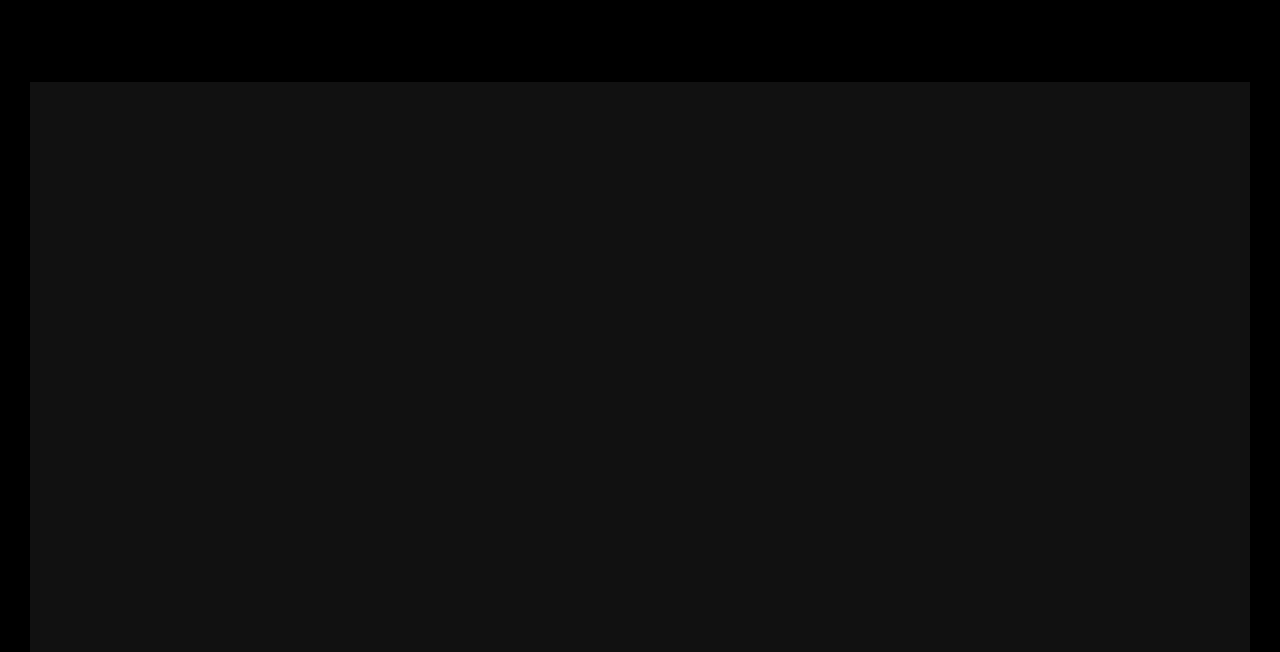
==== commit 08a58891: "home page styles" ====
--- a/index.html
+++ b/index.html
@@ -49,7 +49,7 @@
             <img class="fader-element home-top-image" src="images/1.jpg" alt="Top Image">
             <p>Niche Emirates</p>
         </div>
-        <p style="width:80%;text-align: center; padding: 0 40px; margin: 20px auto;" class="fader-element body-text">
+        <p style="width:55%;text-align: center; padding: 0 40px; margin: 80px auto;" class="fader-element body-text">
             Niche Emirates is a premium supplier of Electrical and mechanical equipment and spares
             For Oil & Gas, chemical & petrochemical, power generation and aviation industry.
             Niche Emirates supply motors, generators, compressors, switch gears and related spares parts along with
@@ -85,24 +85,26 @@
                     refurbished parts, we are equipped to meet your needs with the best pricing and reliable,
                     customer-focused service.
                 </p>
-                <a href="about-us.html">
-                    View More
-                </a>
-            </div>
-        </div>
+            </div>
+        </div>
+        <a class="index-view-more" href="about-us.html">
+            View More
+        </a>
         <h1 class="fader-element section-heading">OUR SERVICES</h1>
-        <div class="fader-element our-services-home-strip">
-            <div class="our-services-home-strip-card">
-                <img src="images/4.jpg">
-                <p>OIL & GAS</p>
-            </div>
-            <div class="our-services-home-strip-card">
-                <img src="images/5.jpg">
-                <p>POWER</p>
-            </div>
-            <div class="our-services-home-strip-card">
-                <img src="images/6.jpg">
-                <p>MINING</p>
+        <div class="our-services-home-strip-container">
+            <div class="fader-element our-services-home-strip">
+                <div class="our-services-home-strip-card">
+                    <img src="images/4.jpg">
+                    <p>OIL & GAS</p>
+                </div>
+                <div class="our-services-home-strip-card">
+                    <img src="images/5.jpg">
+                    <p>POWER</p>
+                </div>
+                <div class="our-services-home-strip-card">
+                    <img src="images/6.jpg">
+                    <p>MINING</p>
+                </div>
             </div>
         </div>
         <a href="services.html" class="services-view-more-home">
--- a/styles.css
+++ b/styles.css
@@ -1,6 +1,10 @@
 * {
     margin: 0;
     padding: 0;
+}
+
+body {
+    background-color: #000;
 }
 
 p {
@@ -117,20 +121,19 @@
 .body-text {
     font-size: 1.2rem;
     margin: 20px 0;
+    color: #fff;
 }
 
 .body-width {
-    max-width: 1300px;
     margin: 0 auto;
 }
 
 .home-top-image-container {
-    width: 85%;
+    width: 100%;
     height: 500px;
     position: relative;
-    margin: 20px auto 0;
+    margin: 0 auto;
     overflow: hidden;
-    border-radius: 10px;
 }
 
 .home-top-image-container p {
@@ -148,9 +151,9 @@
     align-items: center;
     left: 50%;
     transform: translate(-50%, -50%);
-    color: #000;
+    color: #fff;
     text-align: center;
-    background: rgba(255, 255, 255, 0.5);
+    background: rgba(0, 0, 0, 0.8);
     padding: 20px 30px;
     border-radius: 50px;
 }
@@ -163,10 +166,9 @@
 }
 
 .home-second-image-container {
-    width: 85%;
+    width: 100%;
     height: 200px;
     overflow: hidden;
-    border-radius: 10px;
     margin: 0 auto;
     position: relative;
 }
@@ -176,9 +178,9 @@
     top: 50%;
     left: 50%;
     transform: translate(-50%, -50%);
-    color: #000;
+    color: #fff;
     text-align: center;
-    background: rgba(255, 255, 255, 0.5);
+    background: rgba(0, 0, 0, 0.8);
     padding: 20px 30px;
     border-radius: 50px;
 }
@@ -198,8 +200,8 @@
 .why-niche-strip-container {
     display: flex;
     justify-content: space-between;
-    margin: 20px auto;
-    width: 85%;
+    margin: 80px auto;
+    width: 55%;
     align-items: center;
 }
 
@@ -208,7 +210,8 @@
     justify-content: center;
     align-items: center;
     padding: 0 10px;
-    border: solid 1px #000;
+    background-color: #fff;
+    color: #000;
     width: 16%;
     text-align: center;
     height: 90px;
@@ -217,46 +220,46 @@
     border-radius: 10px;
 }
 
-.why-niche-strip-container p:hover {
+/* .why-niche-strip-container p:hover {
     border: none;
     background-color: #000;
     color: #fff;
-}
+} */
 
 .why-niche-strip-content-container {
     display: flex;
-    width: 85%;
-    margin: 0 auto;
+    width: 55%;
+    margin: 80px auto 40px;
     justify-content: space-between;
     align-items: center;
+    height: 400px;
 }
 
 .why-niche-strip-content-container img {
     width: 48%;
-    border-radius: 10px;
+    height: 100%;
+    object-fit: cover;
 }
 
 .why-niche-strip-content-container-inner {
     display: flex;
-    flex-direction: column;
-    gap: 40px;
     width: 48%;
 }
 
 .why-niche-strip-content-container-inner p {
     font-size: 1.2rem;
+    color: #fff;
 }
 
 .services-view-more-home {
     display: flex;
-    margin: 20px auto 0;
-}
-
-.why-niche-strip-content-container-inner a,
+    margin: 40px auto 80px;
+}
+
 .services-view-more-home {
     cursor: pointer;
     padding: 20px 50px;
-    background-color: #000;
+    border: solid 1px #fff;
     width: fit-content;
     text-decoration: none;
     list-style: none;
@@ -266,9 +269,25 @@
     font-weight: 600;
 }
 
+.index-view-more {
+    display: flex;
+    margin: 0 auto 80px;
+    cursor: pointer;
+    padding: 20px 50px;
+    border: solid 1px #fff;
+    width: fit-content;
+    text-decoration: none;
+    list-style: none;
+    font-family: "Poppins", sans-serif;
+    border-radius: 10px;
+    color: #fff;
+    font-weight: 600;
+}
+
 .section-heading {
     font-weight: 700;
     margin: 20px auto;
+    color: #fff;
     font-family: "Poppins", sans-serif;
     text-align: center;
 }
@@ -277,7 +296,7 @@
     display: flex;
     justify-content: space-between;
     align-items: center;
-    width: 85%;
+    width: 55%;
     margin: 0 auto;
 }
 
@@ -303,13 +322,13 @@
     left: 50%;
     transform: translate(-50%, -50%);
     margin: 0;
-    background: rgba(255, 255, 255, 0.5);
-    color: #000;
+    background: rgba(0, 0, 0, 0.8);
+    color: #fff;
     font-weight: 600;
-    padding: 10px 20px;
+    padding: 7px 15px;
     border-radius: 10px;
     font-family: "Poppins", sans-serif;
-    font-size: 1.5rem;
+    font-size: 1.1rem;
     opacity: 0;
     transition: opacity 1s ease, transform 1s ease;
     pointer-events: none;
@@ -322,7 +341,7 @@
 
 .home-network-conter-container {
     position: relative;
-    width: 85%;
+    width: 100%;
     margin: 0 auto;
 }
 
@@ -462,7 +481,6 @@
 .home-image {
     width: 100%;
     height: auto;
-    border-radius: 10px;
 }
 
 .slider-nav .close-btn {
@@ -519,6 +537,12 @@
     body {
         padding: 0 30px;
         overflow-x: hidden;
+    }
+}
+
+@media(max-width: 1200px) {
+    .why-niche-strip-content-container {
+        height: 600px;
     }
 }
 
@@ -706,33 +730,60 @@
     .why-niche-strip-content-container,
     .our-services-home-strip,
     .home-image {
-        width: 96%;
+        width: 100%;
         margin-left: auto;
         margin-right: auto;
     }
 
     .home-image {
-        width: 96%;
+        width: 100%;
         margin: 0 auto;
         display: flex;
     }
 
     .our-services-home-strip-card {
-        width: 32%;
+        width: 170px;
     }
 
     .our-services-home-strip {
-        flex-wrap: wrap;
         justify-content: center;
         gap: 2%;
+        padding: 0 15px;
+        flex-wrap: nowrap;
+        width: fit-content;
+        align-items: start;
+    }
+
+    .our-services-home-strip-container {
+        align-items: start;
+        overflow-x: auto;
+        display: flex;
+        width: 100%;
+        height: fit-content;
+
     }
 }
 
 @media(max-width:500px) {
+
+    .index-view-more,
+    .services-view-more-home {
+        margin: 20px auto 50px;
+    }
+
+    .index-view-more {
+        margin-top: 0;
+    }
+
     .home-get-in-touch-heading {
         font-weight: 600;
     }
 
+    .why-niche-strip-content-container {
+        margin-bottom: 10px;
+        margin-top: 0;
+    }
+
     .home-contact-container label {
         font-size: 1rem;
     }
@@ -747,12 +798,11 @@
 
     .home-top-image-container {
         height: 240px;
-        margin-top: 10px;
     }
 
     .body-text {
         padding: 0 10px !important;
-        margin: 15px auto !important;
+        margin: 50px auto !important;
         font-size: .65rem;
         width: 90% !important;
     }
@@ -763,6 +813,7 @@
 
     .why-niche-strip-container {
         width: 95%;
+        margin: 50px auto;
     }
 
     .home-second-image-container-inner p,
@@ -772,16 +823,17 @@
     }
 
     .why-niche-strip-container p {
-        height: 85px;
-        font-size: .8rem;
+        height: 100px;
+        font-size: .7rem;
         font-weight: 600;
     }
 
     .why-niche-strip-content-container-inner p {
         font-size: .65rem;
-    }
-
-    .why-niche-strip-content-container-inner a,
+        width: 90%;
+    }
+
+    .index-view-more,
     .services-view-more-home {
         padding: 10px 40px;
         font-size: .8rem;
